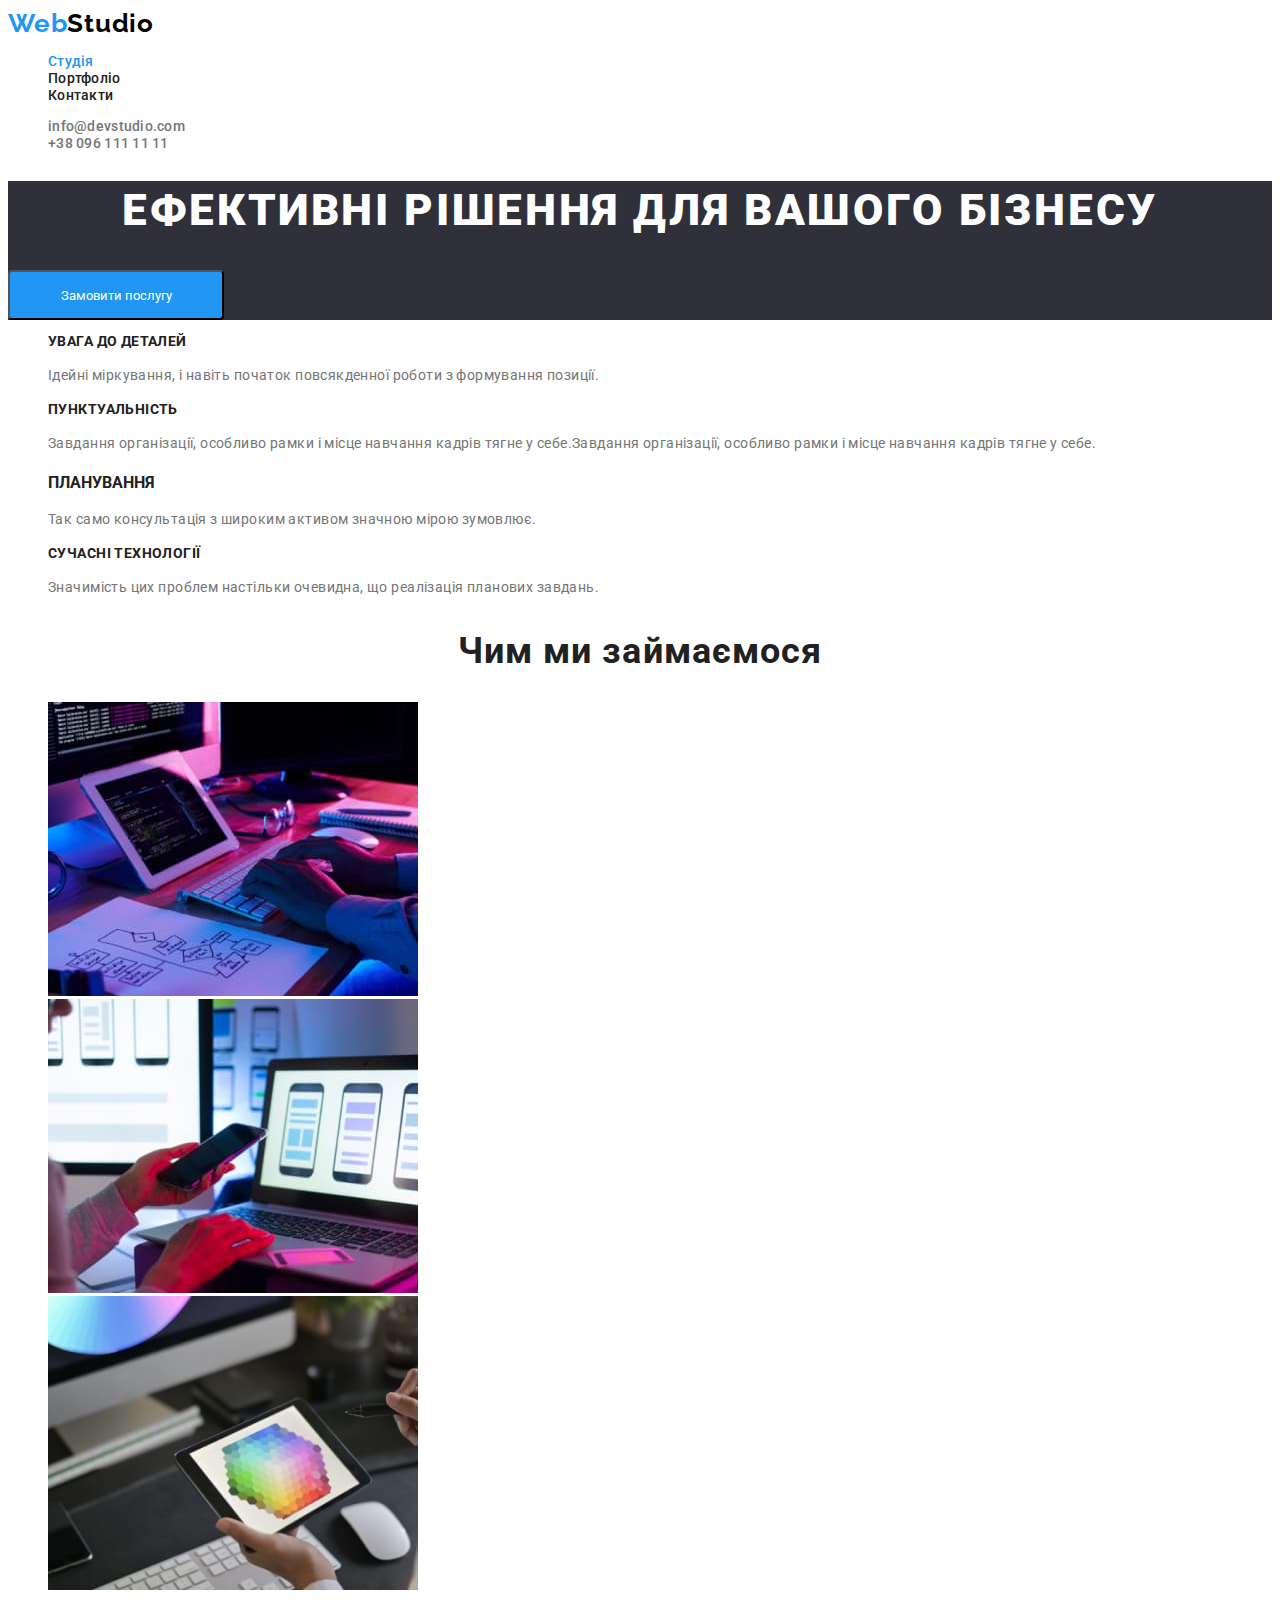
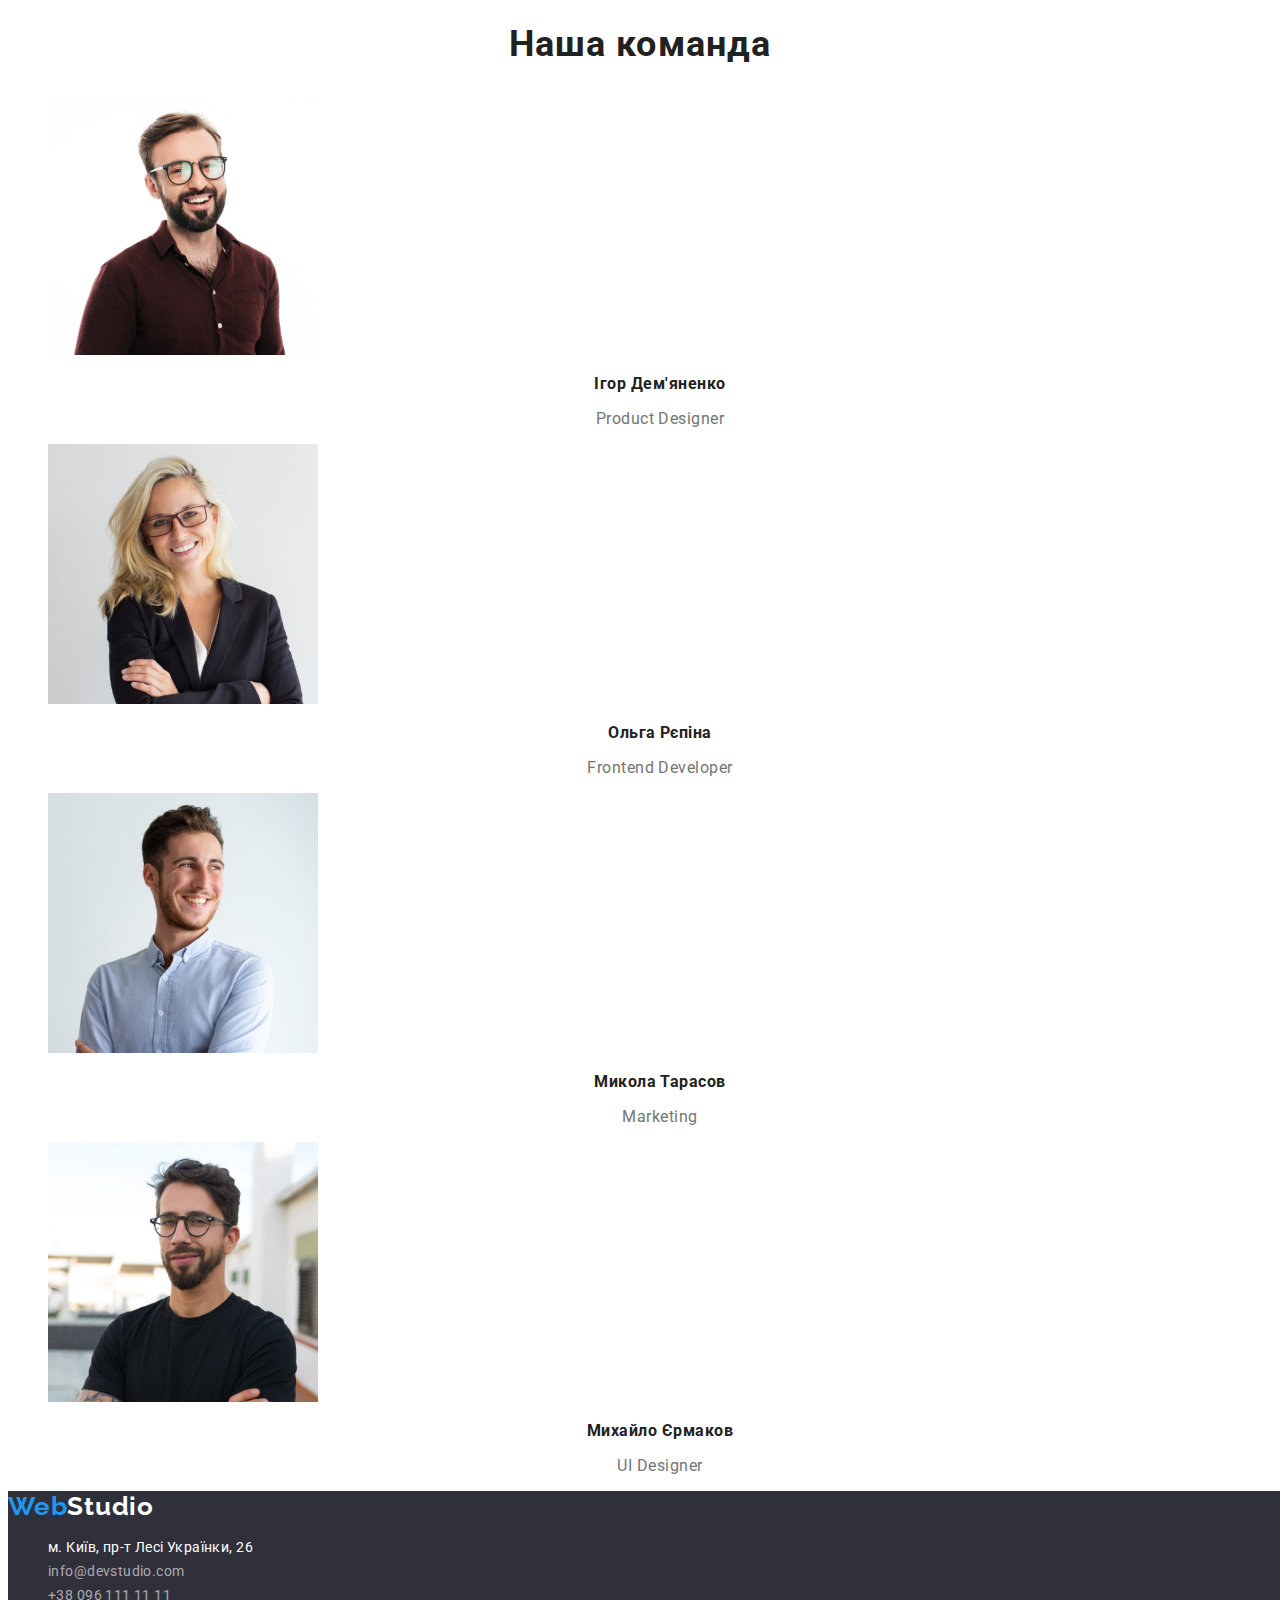
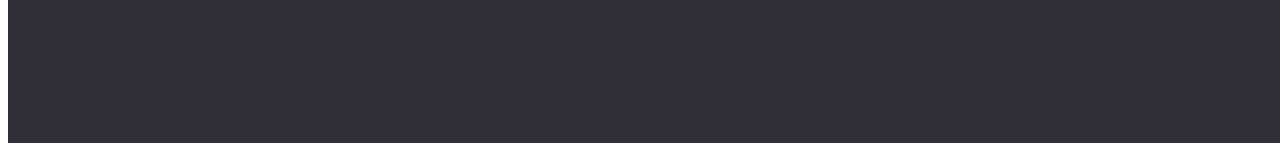
==== index.html @ 684e8a53 "Initial commit" ====
<!DOCTYPE html>
<html lang="uk">
  <head>
    <meta charset="UTF-8" />
    <meta http-equiv="X-UA-Compatible" content="IE=edge" />
    <meta name="viewport" content="width=device-width, initial-scale=1.0" />
    <link rel="preconnect" href="https://fonts.googleapis.com" />
    <link rel="preconnect" href="https://fonts.gstatic.com" crossorigin />
    <title>Студія</title>
    <link
      href="https://fonts.googleapis.com/css2?family=Raleway:wght@700&family=Roboto:wght@400;500;700;900&display=swap"
      rel="stylesheet"
    />
    <link rel="stylesheet" href="./css/styles.css" />
  </head>

  <body>
    <header>
      <nav>
        <!--логотип-->
        <a class="logo link" href="./index.html"
          >Web<span class="logo-header">Studio</span>
        </a>
        <ul class="nav-list list">
          <li>
            <a href="./index.html" class="nav-link link current"> Студія</a>
          </li>
          <li>
            <a href="./portfolio.html" class="nav-link link"> Портфоліо</a>
          </li>
          <li><a href="" class="nav-link link"> Контакти</a></li>
        </ul>
      </nav>
      <ul class="contact list">
        <li>
          <a href="mailto:info@devstudio.com" class="mail link"
            >info@devstudio.com</a
          >
        </li>
        <li>
          <a href="tel:+380961111111" class="mail link">+38 096 111 11 11</a>
        </li>
      </ul>
    </header>
    <main>
      <!-- hero ------------------------------->
      <section class="hero">
        <h1 class="hero-title">Ефективні рішення для вашого бізнесу</h1>
        <button class="button" type="button">Замовити послугу</button>
      </section>
      <!-- список особливостей about -->
      <section class="about">
        <h2 class="visually-hidden">особливості</h2>
        <ul class="list">
          <li>
            <h3 class="about-title">УВАГА ДО ДЕТАЛЕЙ</h3>
            <p class="about-title-description">
              Ідейні міркування, і навіть початок повсякденної роботи з
              формування позиції.
            </p>
          </li>
          <li>
            <h3 class="about-title">ПУНКТУАЛЬНІСТЬ</h3>
            <p class="about-title-description">
              Завдання організації, особливо рамки і місце навчання кадрів тягне
              у себе.Завдання організації, особливо рамки і місце навчання
              кадрів тягне у себе.
            </p>
          </li>
          <li>
            <h3 class="abou-title">ПЛАНУВАННЯ</h3>
            <p class="about-title-description">
              Так само консультація з широким активом значною мірою зумовлює.
            </p>
          </li>
          <li>
            <h3 class="about-title">СУЧАСНІ ТЕХНОЛОГІЇ</h3>
            <p class="about-title-description">
              Значимість цих проблем настільки очевидна, що реалізація планових
              завдань.
            </p>
          </li>
        </ul>
      </section>
      <!-- чим займаються -->
      <section class="section">
        <h2 class="section-title">Чим ми займаємося</h2>
        <ul class="list">
          <li>
            <img
              src="./images/img-1.jpg"
              alt="робота вебстудії"
              width="370"
              height="294"
            />
          </li>
          <li>
            <img
              src="./images/img-2.jpg"
              alt="робота вебстудії"
              width="370"
              height="294"
            />
          </li>
          <li>
            <img
              src="./images/img-3.jpg"
              alt="робота вебстудії"
              width="370"
              height="294"
            />
          </li>
        </ul>
      </section>
      <section class="team">
        <h2 class="section-title">Наша команда</h2>
        <ul class="list">
          <li>
            <img
              src="./images/workers-1.jpg"
              alt="наша команда"
              width="270"
              height="260"
            />
            <h3 class="team-name">Ігор Дем'яненко</h3>
            <p class="team-position" lang="en">Product Designer</p>
          </li>
          <li>
            <img
              src="./images/workers-2.jpg"
              alt="наша команда"
              width="270"
              height="260"
            />
            <h3 class="team-name">Ольга Рєпіна</h3>
            <p class="team-position" lang="en">Frontend Developer</p>
          </li>
          <li>
            <img
              src="./images/workers-3.jpg"
              alt="наша команда"
              width="270"
              height="260"
            />
            <h3 class="team-name">Микола Тарасов</h3>
            <p class="team-position" lang="en">Marketing</p>
          </li>
          <li>
            <img
              src="./images/workers-4.jpg"
              alt="наша команда"
              width="270"
              height="260"
            />
            <h3 class="team-name">Михайло Єрмаков</h3>
            <p class="team-position" lang="en">UI Designer</p>
          </li>
        </ul>
      </section>
    </main>
    <!--footer-------------------------------->
    <footer class="Footer">
      <!--логотип-->
      <a class="logo link" href="./index.html"
        >Web<span class="logo-footer">Studio</span></a
      >
      <address>
        <ul class="list">
          <li>
            <a
              class="footer-nav link"
              href="https://goo.gl/maps/vNX5dQd5ckoSvN4Q9"
              target="_blank"
              rel="noopener noreferrer nofollow"
              >м. Київ, пр-т Лесі Українки, 26</a
            >
          </li>
          <li>
            <a href="mailto:info@devstudio.com" class="footer-contact link"
              >info@devstudio.com</a
            >
          </li>
          <li>
            <a href="tel:+380961111111" class="footer-contact link"
              >+38 096 111 11 11</a
            >
          </li>
        </ul>
      </address>
    </footer>
  </body>
</html>
---- css/styles.css ----
:root{
    --primary-background-color: #ffffff;
    --secondary-background-color:#F5F4FA;
    --tertiary-background-color: #2F303A;
    --accent-color: #2196f3;
    --primary-color-text: #212121;
    --secondary-color-text: #757575;
    --tertiary-color-text: #ffffff;
    --font-size-normal: 14px;

}

body{
    background: var(--primary-background-color);
    color:var(--primary-color-text);
    font-size:var(--font-size-normal);
    font-family: 'Roboto', sans-serif;
    
}
/* прибирає  точки номерації */
.list{
    list-style: none;
}
/* прибирає підкреслення */
.link{
    text-decoration: none;
}
/* прибираю непотрібні заголовки */
.visually-hidden {
    position: absolute;
    white-space: nowrap;
    width: 1px;
    height: 1px;
    overflow: hidden;
    border: 0;
    padding: 0;
    clip: rect(0 0 0 0);
    clip-path: inset(50%);
    margin: -1px;
}


/* logo */

.logo{
        width: 145px;
        height: 31px;
        left: 215px;
        top: 24px;
    
        font-family: 'Raleway';
        font-style: normal;
        font-weight: 700;
        font-size: 26px;
        line-height: 1.19;
        letter-spacing: 0.03em;
        /* text-decoration: none; */
        letter-spacing: 0.03em;
        color:var(--accent-color);

        
}
.logo-header{
    color:#000000;
}


/* nav */



.nav-link{
        font-weight: 500;
        line-height: 1.14;
        letter-spacing: 0.02em;
        color: var(--primary-color-text);
    }
    .nav-link:hover,
    .nav-link:focus,
    .current{
    color: var(--accent-color);
}

/* contact */
.mail{
    
        font-weight: 500;
        line-height: 1.14;
        letter-spacing: 0.02em;
    
        color: var(--secondary-color-text) ;
}


.contact .mail:hover,
.contact .mail:focus {
    color: var(--accent-color);
}


/* HERO */
.hero{
        /* width: 1600px;  */
        /* height: 600px;  */
        left: 0px;
        top: 80px;
    
        background: var(--tertiary-background-color);
}
.hero-title{
        
        font-weight: 900;
        font-size: 44px;
        line-height: 1.36;
        
    
        text-align: center; 
        letter-spacing: 0.06em;
        text-transform: uppercase;
    
        color: var(--primary-background-color)
}

/* button here */
.button{
            font-family: inherit;
            width:216px; 
            height: 50px;
            left: 692px;
            top: 430px;
            cursor: pointer;
            background-color:var(--accent-color);
            border-radius: 4px;
            color:var(--primary-background-color);
}
.button:hover,
 .button:focus{ 
    background-color:#188CE8;
        
        
}
/* about*/
.about-title{
        font-size: 14px;
        line-height: 1.14;
        letter-spacing: 0.03em;
        text-transform: uppercase;
    
        
}
.about-title-description{
        line-height: 1.71;
        letter-spacing: 0.03em;
        color: var(--secondary-color-text);
        
}

/* чим займаються */
 .section-title{
        font-size: 36px;
        line-height: 1.17;
        text-align: center;
        letter-spacing: 0.03em;

 }
/* team */
.team-name{
        font-size: 16px;
        line-height: 1.19;
        text-align: center;
        letter-spacing: 0.03em;
    
        

}
.team-position{
        font-size: 16px;
        line-height: 1.19;
         text-align: center;
        letter-spacing: 0.03em;
    
        color: var(--secondary-color-text);

}
/* footer */
.Footer{
        
        width: 1600px;
        height: 252px;
        left: 0px;
        top: 2094px;
        text-decoration: none;
        background: var(--tertiary-background-color);
}

.logo-footer{
    color: var(--tertiary-color-text)
}

.footer-nav{
        font-style: normal;
        line-height: 1.71;
        letter-spacing: 0.03em;
    
        color:var(--primary-background-color);
}
.footer-contact {
    font-style: normal; 
    line-height: 1.71;
    letter-spacing: 0.03em;
    color: rgba(255, 255, 255, 0.6);
}
.footer-contact:hover,
.footer-contact:focus{
    color:var(--accent-color);
}
/*------------ портфоліо -----------------------------*/
.filter-btn{
        background: #F5F4FA; 
        font-family: 'Roboto',sans-serif;
        font-style: normal;
        font-weight: 500;
        font-size: 16px;
        line-height: 1.63;
        text-align: center;
        letter-spacing: 0.03em;
        border-radius: 4px;
        border-color: transparent;
        cursor: pointer;
    
        color: var(--primary-color-text);
    }

.filter-btn:hover,
.filter-btn:focus{
    background:var(--accent-color);
    color: var(--tertiary-color-text);
}
.filter-btn.activ{
    background:var(--accent-color);
    color:var(--primary-background-color)
}
/*картки */
.filter-title{
    font-size: 18px;
    line-height: 2.0;
    letter-spacing: 0.06em;


}
.filter-info{
    font-size: 16px;
    line-height: 1.88;
    letter-spacing: 0.03em;
    
     color:var(--secondary-color-text);

}
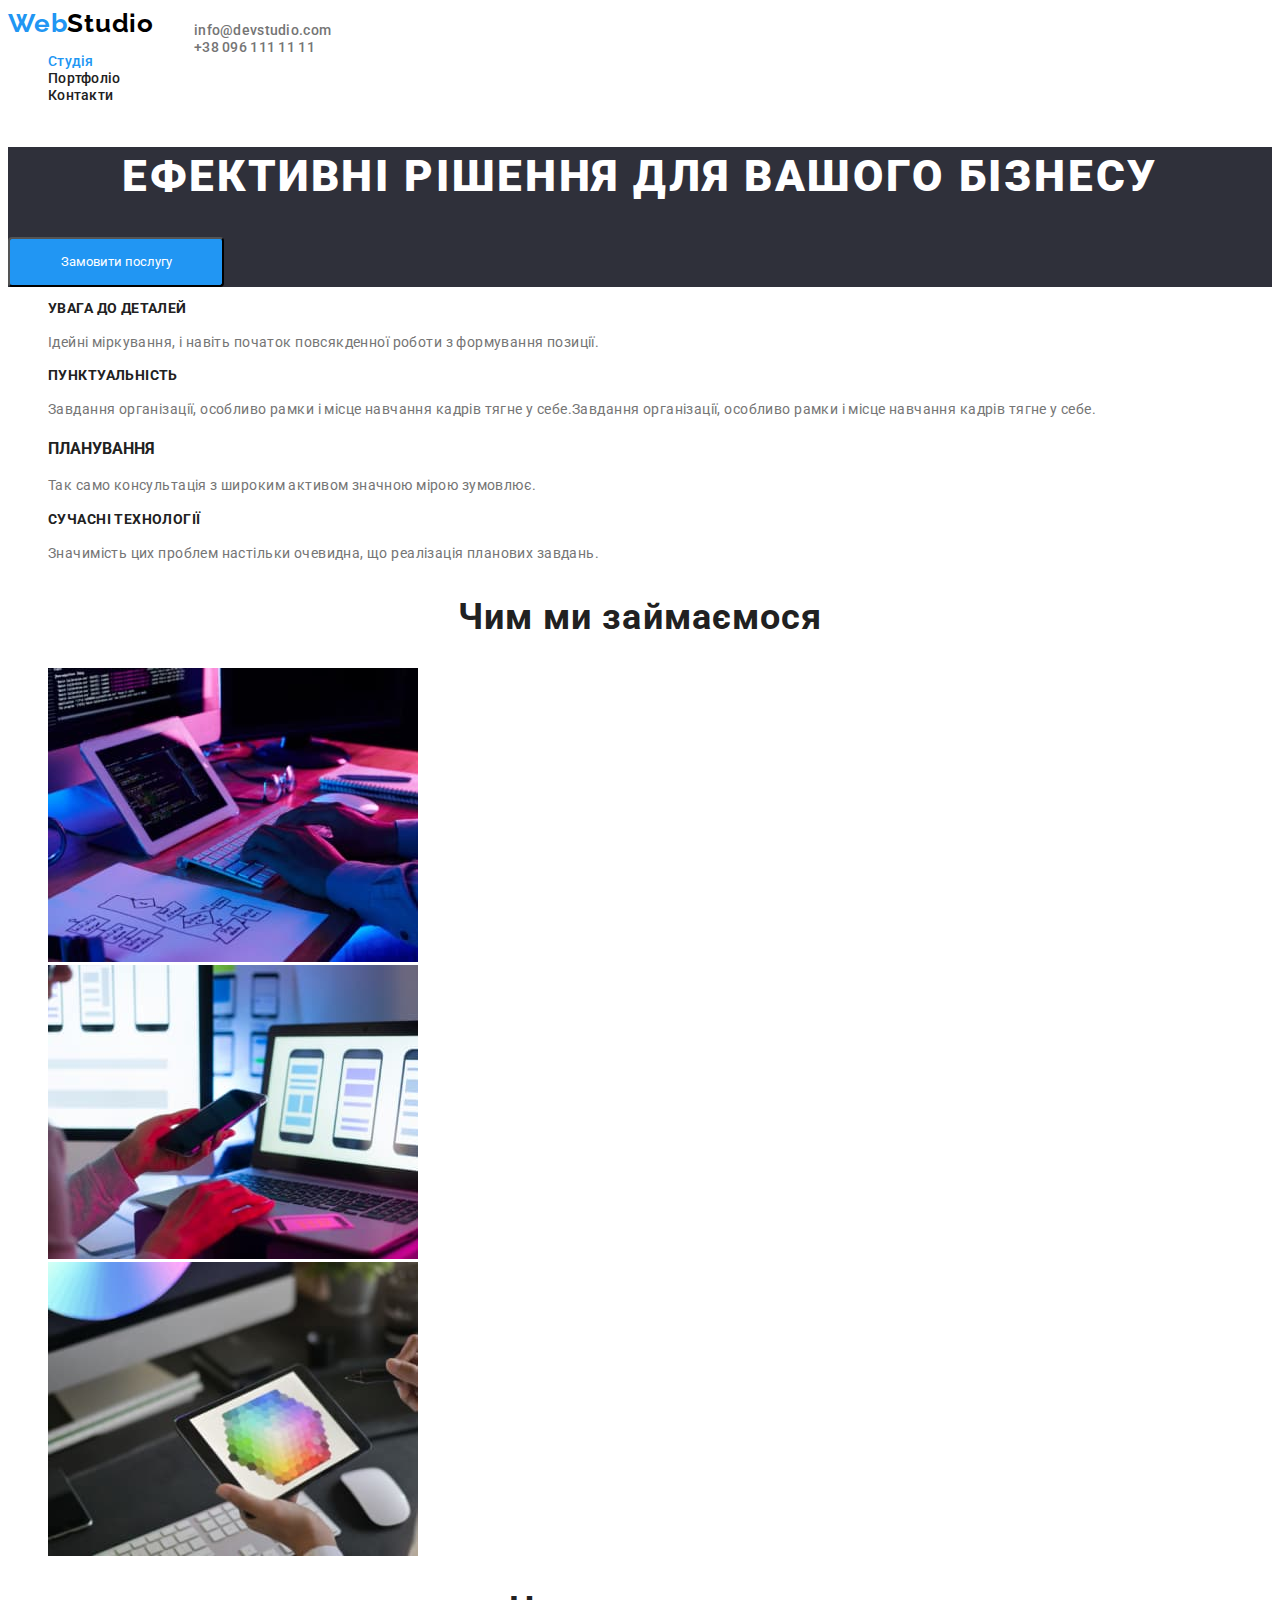
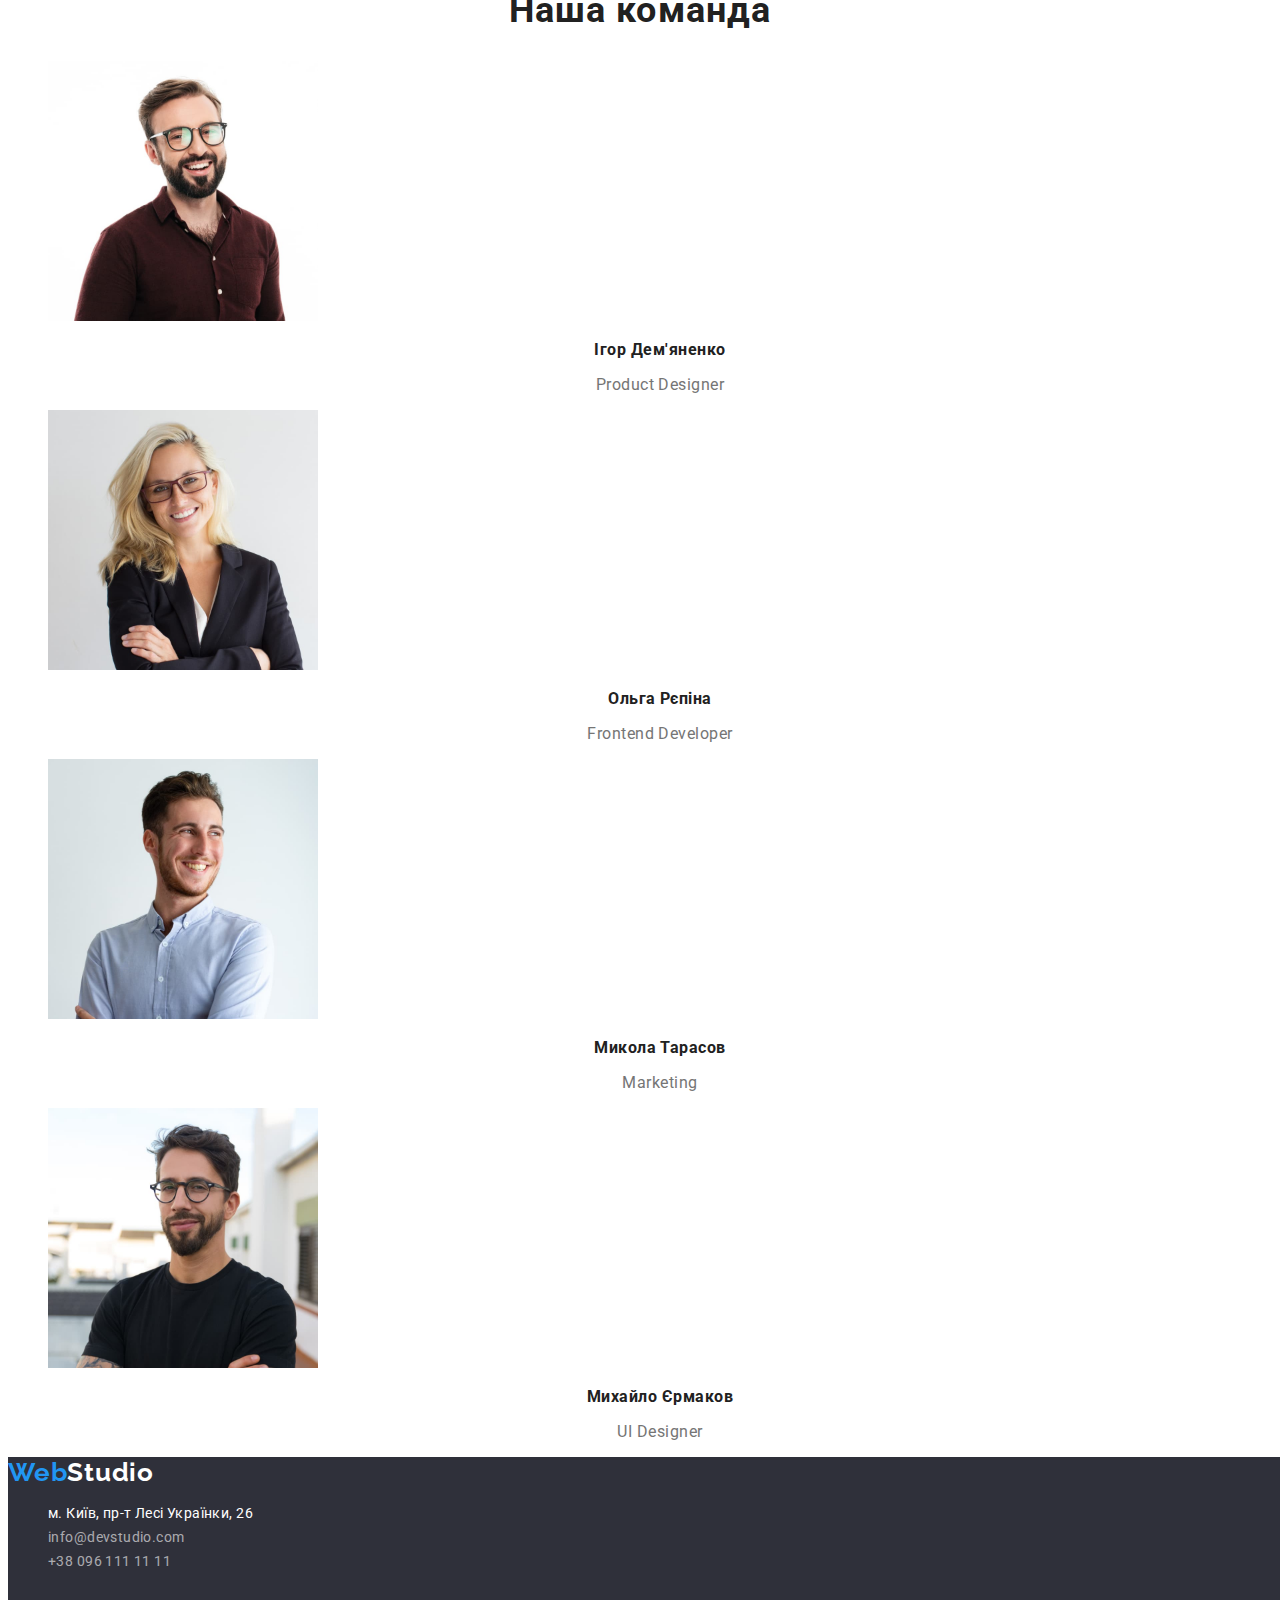
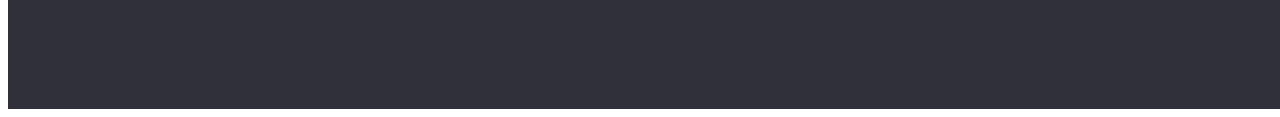
==== commit fed9a706: "пробне" ====
--- a/index.html
+++ b/index.html
@@ -1,26 +1,30 @@
 <!DOCTYPE html>
 <html lang="uk">
-  <head>
-    <meta charset="UTF-8" />
-    <meta http-equiv="X-UA-Compatible" content="IE=edge" />
-    <meta name="viewport" content="width=device-width, initial-scale=1.0" />
-    <link rel="preconnect" href="https://fonts.googleapis.com" />
-    <link rel="preconnect" href="https://fonts.gstatic.com" crossorigin />
-    <title>Студія</title>
-    <link
-      href="https://fonts.googleapis.com/css2?family=Raleway:wght@700&family=Roboto:wght@400;500;700;900&display=swap"
-      rel="stylesheet"
-    />
-    <link rel="stylesheet" href="./css/styles.css" />
-  </head>
 
-  <body>
-    <header>
-      <nav>
+<head>
+  <meta charset="UTF-8" />
+  <meta http-equiv="X-UA-Compatible" content="IE=edge" />
+  <meta name="viewport" content="width=device-width, initial-scale=1.0" />
+  <title>Студія</title>
+  <!-- Fonts -->
+  <link rel="preconnect" href="https://fonts.googleapis.com" />
+  <link rel="preconnect" href="https://fonts.gstatic.com" crossorigin />
+  <link href="https://fonts.googleapis.com/css2?family=Raleway:wght@700&family=Roboto:wght@400;500;700;900&display=swap"
+    rel="stylesheet" />
+  <!-- Modern Normalize -->
+  <link rel="stylesheet" href="https://cdnjs.cloudflare.com/ajax/libs/modern-normalize/1.1.0/modern-normalize.min.css"
+    integrity="sha512-wpPYUAdjBVSE4KJnH1VR1HeZfpl1ub8YT/NKx4PuQ5NmX2tKuGu6U/JRp5y+Y8XG2tV+wKQpNHVUX03MfMFn9Q=="
+    crossorigin="anonymous" referrerpolicy="no-referrer" />
+  <!-- Local Styles -->
+  <link rel="stylesheet" href="./css/styles.css" />
+</head>
+
+<body>
+  <header>
+    <div class="container-header">
+      <nav class="header-nav">
         <!--логотип-->
-        <a class="logo link" href="./index.html"
-          >Web<span class="logo-header">Studio</span>
-        </a>
+        <a class="logo link" href="./index.html">Web<span class="logo-header">Studio</span> </a>
         <ul class="nav-list list">
           <li>
             <a href="./index.html" class="nav-link link current"> Студія</a>
@@ -33,160 +37,111 @@
       </nav>
       <ul class="contact list">
         <li>
-          <a href="mailto:info@devstudio.com" class="mail link"
-            >info@devstudio.com</a
-          >
+          <a href="mailto:info@devstudio.com" class="mail link">info@devstudio.com</a>
         </li>
         <li>
           <a href="tel:+380961111111" class="mail link">+38 096 111 11 11</a>
         </li>
       </ul>
-    </header>
-    <main>
-      <!-- hero ------------------------------->
-      <section class="hero">
-        <h1 class="hero-title">Ефективні рішення для вашого бізнесу</h1>
-        <button class="button" type="button">Замовити послугу</button>
-      </section>
-      <!-- список особливостей about -->
-      <section class="about">
-        <h2 class="visually-hidden">особливості</h2>
-        <ul class="list">
-          <li>
-            <h3 class="about-title">УВАГА ДО ДЕТАЛЕЙ</h3>
-            <p class="about-title-description">
-              Ідейні міркування, і навіть початок повсякденної роботи з
-              формування позиції.
-            </p>
-          </li>
-          <li>
-            <h3 class="about-title">ПУНКТУАЛЬНІСТЬ</h3>
-            <p class="about-title-description">
-              Завдання організації, особливо рамки і місце навчання кадрів тягне
-              у себе.Завдання організації, особливо рамки і місце навчання
-              кадрів тягне у себе.
-            </p>
-          </li>
-          <li>
-            <h3 class="abou-title">ПЛАНУВАННЯ</h3>
-            <p class="about-title-description">
-              Так само консультація з широким активом значною мірою зумовлює.
-            </p>
-          </li>
-          <li>
-            <h3 class="about-title">СУЧАСНІ ТЕХНОЛОГІЇ</h3>
-            <p class="about-title-description">
-              Значимість цих проблем настільки очевидна, що реалізація планових
-              завдань.
-            </p>
-          </li>
-        </ul>
-      </section>
-      <!-- чим займаються -->
-      <section class="section">
-        <h2 class="section-title">Чим ми займаємося</h2>
-        <ul class="list">
-          <li>
-            <img
-              src="./images/img-1.jpg"
-              alt="робота вебстудії"
-              width="370"
-              height="294"
-            />
-          </li>
-          <li>
-            <img
-              src="./images/img-2.jpg"
-              alt="робота вебстудії"
-              width="370"
-              height="294"
-            />
-          </li>
-          <li>
-            <img
-              src="./images/img-3.jpg"
-              alt="робота вебстудії"
-              width="370"
-              height="294"
-            />
-          </li>
-        </ul>
-      </section>
-      <section class="team">
-        <h2 class="section-title">Наша команда</h2>
-        <ul class="list">
-          <li>
-            <img
-              src="./images/workers-1.jpg"
-              alt="наша команда"
-              width="270"
-              height="260"
-            />
-            <h3 class="team-name">Ігор Дем'яненко</h3>
-            <p class="team-position" lang="en">Product Designer</p>
-          </li>
-          <li>
-            <img
-              src="./images/workers-2.jpg"
-              alt="наша команда"
-              width="270"
-              height="260"
-            />
-            <h3 class="team-name">Ольга Рєпіна</h3>
-            <p class="team-position" lang="en">Frontend Developer</p>
-          </li>
-          <li>
-            <img
-              src="./images/workers-3.jpg"
-              alt="наша команда"
-              width="270"
-              height="260"
-            />
-            <h3 class="team-name">Микола Тарасов</h3>
-            <p class="team-position" lang="en">Marketing</p>
-          </li>
-          <li>
-            <img
-              src="./images/workers-4.jpg"
-              alt="наша команда"
-              width="270"
-              height="260"
-            />
-            <h3 class="team-name">Михайло Єрмаков</h3>
-            <p class="team-position" lang="en">UI Designer</p>
-          </li>
-        </ul>
-      </section>
-    </main>
-    <!--footer-------------------------------->
-    <footer class="Footer">
-      <!--логотип-->
-      <a class="logo link" href="./index.html"
-        >Web<span class="logo-footer">Studio</span></a
-      >
-      <address>
-        <ul class="list">
-          <li>
-            <a
-              class="footer-nav link"
-              href="https://goo.gl/maps/vNX5dQd5ckoSvN4Q9"
-              target="_blank"
-              rel="noopener noreferrer nofollow"
-              >м. Київ, пр-т Лесі Українки, 26</a
-            >
-          </li>
-          <li>
-            <a href="mailto:info@devstudio.com" class="footer-contact link"
-              >info@devstudio.com</a
-            >
-          </li>
-          <li>
-            <a href="tel:+380961111111" class="footer-contact link"
-              >+38 096 111 11 11</a
-            >
-          </li>
-        </ul>
-      </address>
-    </footer>
-  </body>
-</html>
+    </div>
+  </header>
+  <main>
+    <!-- hero ------------------------------->
+    <section class="hero">
+      <h1 class="hero-title">Ефективні рішення для вашого бізнесу</h1>
+      <button class="button" type="button">Замовити послугу</button>
+    </section>
+    <!-- список особливостей about -->
+    <section class="about">
+      <h2 class="visually-hidden">особливості</h2>
+      <ul class="list">
+        <li>
+          <h3 class="about-title">УВАГА ДО ДЕТАЛЕЙ</h3>
+          <p class="about-title-description">
+            Ідейні міркування, і навіть початок повсякденної роботи з формування позиції.
+          </p>
+        </li>
+        <li>
+          <h3 class="about-title">ПУНКТУАЛЬНІСТЬ</h3>
+          <p class="about-title-description">
+            Завдання організації, особливо рамки і місце навчання кадрів тягне у себе.Завдання
+            організації, особливо рамки і місце навчання кадрів тягне у себе.
+          </p>
+        </li>
+        <li>
+          <h3 class="abou-title">ПЛАНУВАННЯ</h3>
+          <p class="about-title-description">
+            Так само консультація з широким активом значною мірою зумовлює.
+          </p>
+        </li>
+        <li>
+          <h3 class="about-title">СУЧАСНІ ТЕХНОЛОГІЇ</h3>
+          <p class="about-title-description">
+            Значимість цих проблем настільки очевидна, що реалізація планових завдань.
+          </p>
+        </li>
+      </ul>
+    </section>
+    <!-- чим займаються -->
+    <section class="section">
+      <h2 class="section-title">Чим ми займаємося</h2>
+      <ul class="list">
+        <li>
+          <img src="./images/img-1.jpg" alt="робота вебстудії" width="370" height="294" />
+        </li>
+        <li>
+          <img src="./images/img-2.jpg" alt="робота вебстудії" width="370" height="294" />
+        </li>
+        <li>
+          <img src="./images/img-3.jpg" alt="робота вебстудії" width="370" height="294" />
+        </li>
+      </ul>
+    </section>
+    <section class="team">
+      <h2 class="section-title">Наша команда</h2>
+      <ul class="list">
+        <li>
+          <img src="./images/workers-1.jpg" alt="наша команда" width="270" height="260" />
+          <h3 class="team-name">Ігор Дем'яненко</h3>
+          <p class="team-position" lang="en">Product Designer</p>
+        </li>
+        <li>
+          <img src="./images/workers-2.jpg" alt="наша команда" width="270" height="260" />
+          <h3 class="team-name">Ольга Рєпіна</h3>
+          <p class="team-position" lang="en">Frontend Developer</p>
+        </li>
+        <li>
+          <img src="./images/workers-3.jpg" alt="наша команда" width="270" height="260" />
+          <h3 class="team-name">Микола Тарасов</h3>
+          <p class="team-position" lang="en">Marketing</p>
+        </li>
+        <li>
+          <img src="./images/workers-4.jpg" alt="наша команда" width="270" height="260" />
+          <h3 class="team-name">Михайло Єрмаков</h3>
+          <p class="team-position" lang="en">UI Designer</p>
+        </li>
+      </ul>
+    </section>
+  </main>
+  <!--footer-------------------------------->
+  <footer class="Footer">
+    <!--логотип-->
+    <a class="logo link" href="./index.html">Web<span class="logo-footer">Studio</span></a>
+    <address>
+      <ul class="list">
+        <li>
+          <a class="footer-nav link" href="https://goo.gl/maps/vNX5dQd5ckoSvN4Q9" target="_blank"
+            rel="noopener noreferrer nofollow">м. Київ, пр-т Лесі Українки, 26</a>
+        </li>
+        <li>
+          <a href="mailto:info@devstudio.com" class="footer-contact link">info@devstudio.com</a>
+        </li>
+        <li>
+          <a href="tel:+380961111111" class="footer-contact link">+38 096 111 11 11</a>
+        </li>
+      </ul>
+    </address>
+  </footer>
+</body>
+
+</html>--- a/css/styles.css
+++ b/css/styles.css
@@ -39,10 +39,15 @@
     margin: -1px;
 }
 
+.container-header{
+    display: flex; 
+}
+
 
 /* logo */
 
 .logo{
+    
         width: 145px;
         height: 31px;
         left: 215px;
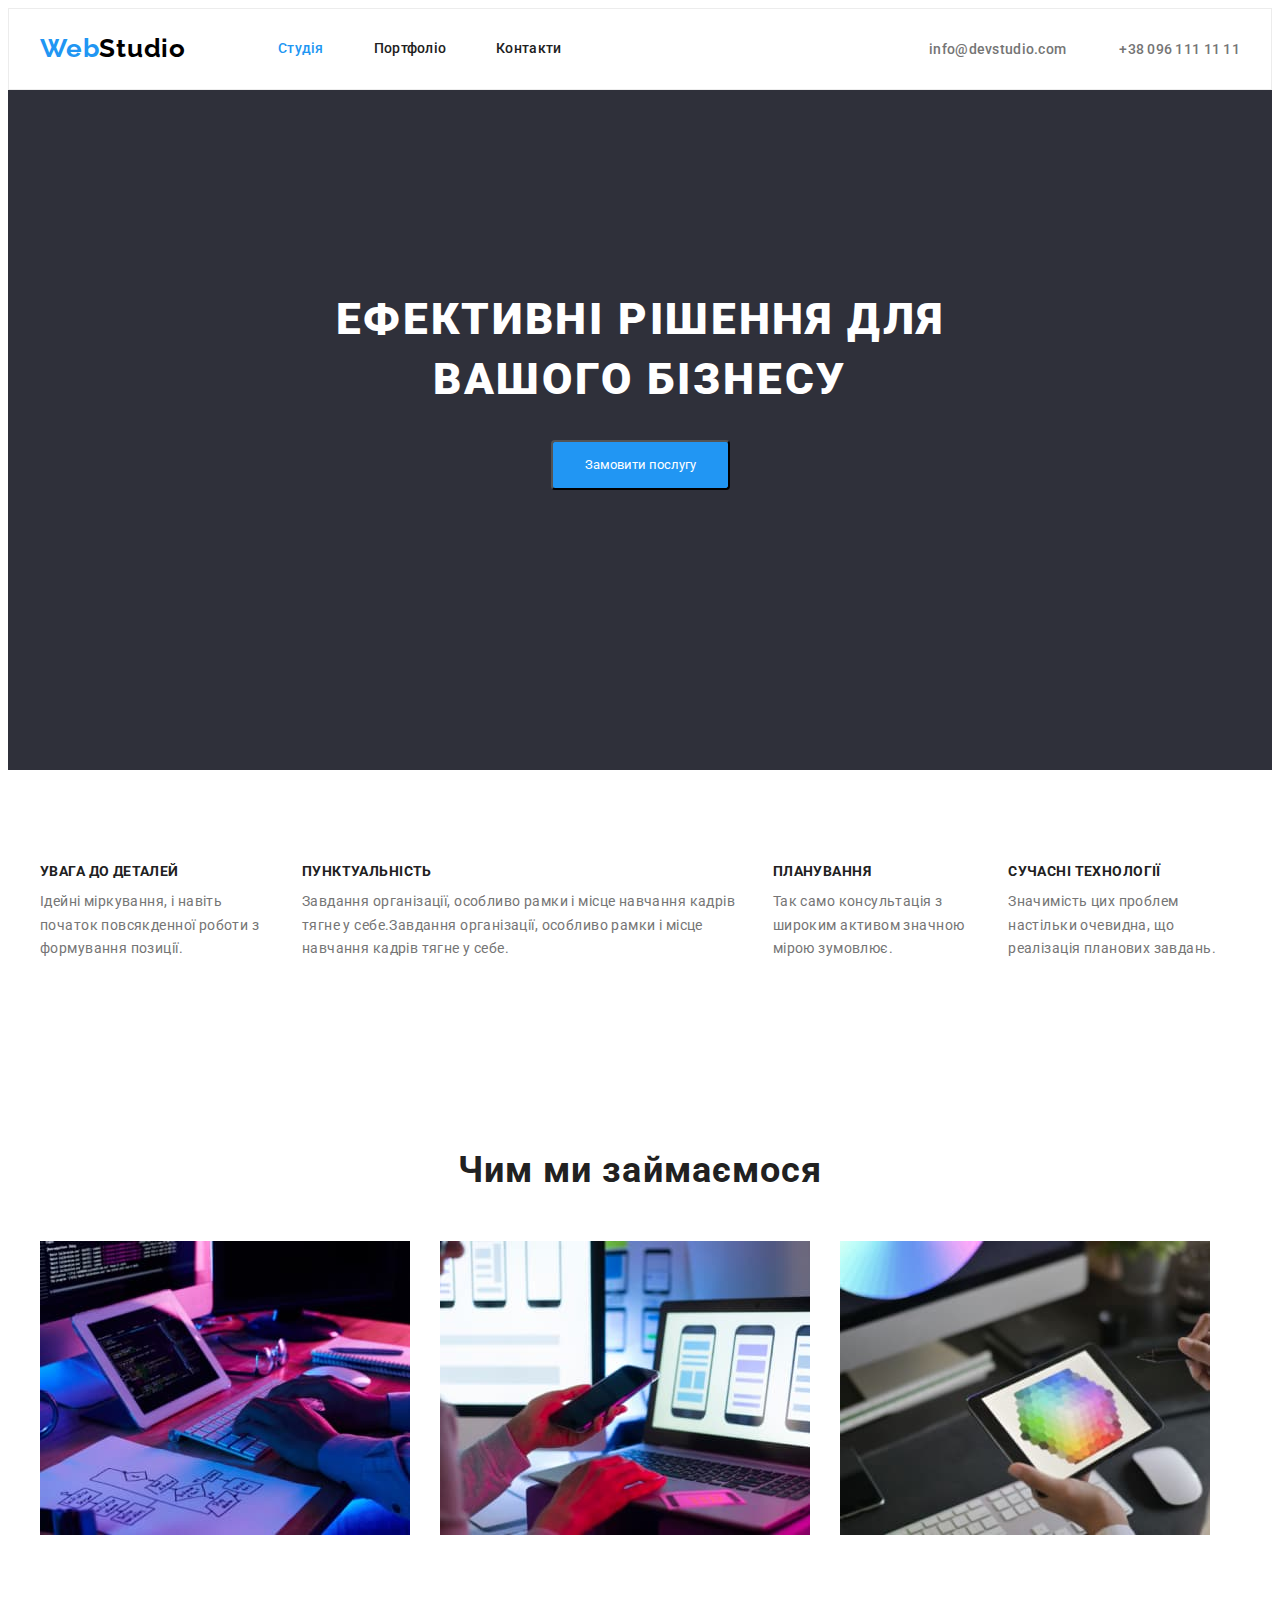
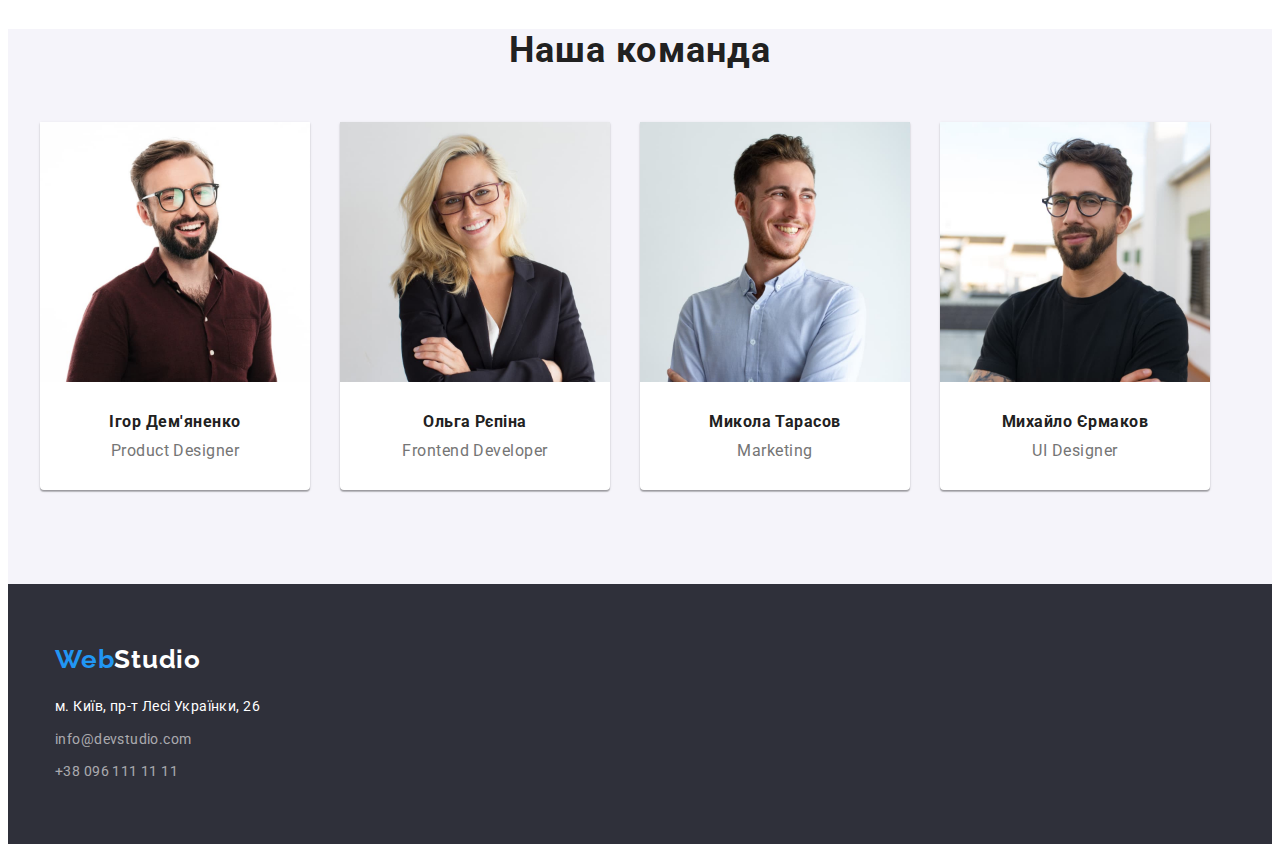
==== commit 2078f962: "дз3" ====
--- a/index.html
+++ b/index.html
@@ -20,26 +20,25 @@
 </head>
 
 <body>
-  <header>
-    <div class="container-header">
+  <header class="header">
+    <div class="container-nav">
       <nav class="header-nav">
         <!--логотип-->
         <a class="logo link" href="./index.html">Web<span class="logo-header">Studio</span> </a>
         <ul class="nav-list list">
-          <li>
-            <a href="./index.html" class="nav-link link current"> Студія</a>
-          </li>
-          <li>
-            <a href="./portfolio.html" class="nav-link link"> Портфоліо</a>
-          </li>
-          <li><a href="" class="nav-link link"> Контакти</a></li>
+          <li class="header-nav-item"><a class="nav-link link current" href="./index.html">
+              Студія</a></li>
+          <li class="header-nav-item"><a class="nav-link link" href="./portfolio.html">
+              Портфоліо</a></li>
+          <li class="header-nav-item"><a class="nav-link link" href=""> Контакти</a></li>
         </ul>
       </nav>
-      <ul class="contact list">
-        <li>
+      <!-- contacts header -->
+      <ul class="contacts list">
+        <li class="contacts-item">
           <a href="mailto:info@devstudio.com" class="mail link">info@devstudio.com</a>
         </li>
-        <li>
+        <li class="contacts-item">
           <a href="tel:+380961111111" class="mail link">+38 096 111 11 11</a>
         </li>
       </ul>
@@ -48,99 +47,111 @@
   <main>
     <!-- hero ------------------------------->
     <section class="hero">
-      <h1 class="hero-title">Ефективні рішення для вашого бізнесу</h1>
-      <button class="button" type="button">Замовити послугу</button>
+      <div class="container">
+        <h1 class="hero-title">Ефективні рішення для<br> вашого бізнесу</h1>
+        <button class="button" type="button">Замовити послугу</button>
+      </div>
     </section>
     <!-- список особливостей about -->
     <section class="about">
-      <h2 class="visually-hidden">особливості</h2>
-      <ul class="list">
-        <li>
-          <h3 class="about-title">УВАГА ДО ДЕТАЛЕЙ</h3>
-          <p class="about-title-description">
-            Ідейні міркування, і навіть початок повсякденної роботи з формування позиції.
-          </p>
-        </li>
-        <li>
-          <h3 class="about-title">ПУНКТУАЛЬНІСТЬ</h3>
-          <p class="about-title-description">
-            Завдання організації, особливо рамки і місце навчання кадрів тягне у себе.Завдання
-            організації, особливо рамки і місце навчання кадрів тягне у себе.
-          </p>
-        </li>
-        <li>
-          <h3 class="abou-title">ПЛАНУВАННЯ</h3>
-          <p class="about-title-description">
-            Так само консультація з широким активом значною мірою зумовлює.
-          </p>
-        </li>
-        <li>
-          <h3 class="about-title">СУЧАСНІ ТЕХНОЛОГІЇ</h3>
-          <p class="about-title-description">
-            Значимість цих проблем настільки очевидна, що реалізація планових завдань.
-          </p>
-        </li>
-      </ul>
+      <div class="container">
+        <h2 class="visually-hidden">особливості</h2>
+        <ul class="about-list list">
+          <li>
+            <h3 class="about-title">УВАГА ДО ДЕТАЛЕЙ</h3>
+            <p class="about-title-description">
+              Ідейні міркування, і навіть початок повсякденної роботи з формування позиції.
+            </p>
+          </li>
+          <li>
+            <h3 class="about-title">ПУНКТУАЛЬНІСТЬ</h3>
+            <p class="about-title-description">
+              Завдання організації, особливо рамки і місце навчання кадрів тягне у себе.Завдання
+              організації, особливо рамки і місце навчання кадрів тягне у себе.
+            </p>
+          </li>
+          <li>
+            <h3 class="about-title">ПЛАНУВАННЯ</h3>
+            <p class="about-title-description">
+              Так само консультація з широким активом значною мірою зумовлює.
+            </p>
+          </li>
+          <li>
+            <h3 class="about-title">СУЧАСНІ ТЕХНОЛОГІЇ</h3>
+            <p class="about-title-description">
+              Значимість цих проблем настільки очевидна, що реалізація планових завдань.
+            </p>
+          </li>
+        </ul>
+      </div>
     </section>
     <!-- чим займаються -->
     <section class="section">
-      <h2 class="section-title">Чим ми займаємося</h2>
-      <ul class="list">
-        <li>
-          <img src="./images/img-1.jpg" alt="робота вебстудії" width="370" height="294" />
-        </li>
-        <li>
-          <img src="./images/img-2.jpg" alt="робота вебстудії" width="370" height="294" />
-        </li>
-        <li>
-          <img src="./images/img-3.jpg" alt="робота вебстудії" width="370" height="294" />
-        </li>
-      </ul>
+      <div class="container">
+        <h2 class="section-title">Чим ми займаємося</h2>
+        <ul class="section-list list">
+          <li>
+            <img src="./images/img-1.jpg" alt="робота вебстудії" width="370" height="294" />
+          </li>
+          <li>
+            <img src="./images/img-2.jpg" alt="робота вебстудії" width="370" height="294" />
+          </li>
+          <li>
+            <img src="./images/img-3.jpg" alt="робота вебстудії" width="370" height="294" />
+          </li>
+        </ul>
+      </div>
     </section>
     <section class="team">
-      <h2 class="section-title">Наша команда</h2>
-      <ul class="list">
-        <li>
-          <img src="./images/workers-1.jpg" alt="наша команда" width="270" height="260" />
-          <h3 class="team-name">Ігор Дем'яненко</h3>
-          <p class="team-position" lang="en">Product Designer</p>
-        </li>
-        <li>
-          <img src="./images/workers-2.jpg" alt="наша команда" width="270" height="260" />
-          <h3 class="team-name">Ольга Рєпіна</h3>
-          <p class="team-position" lang="en">Frontend Developer</p>
-        </li>
-        <li>
-          <img src="./images/workers-3.jpg" alt="наша команда" width="270" height="260" />
-          <h3 class="team-name">Микола Тарасов</h3>
-          <p class="team-position" lang="en">Marketing</p>
-        </li>
-        <li>
-          <img src="./images/workers-4.jpg" alt="наша команда" width="270" height="260" />
-          <h3 class="team-name">Михайло Єрмаков</h3>
-          <p class="team-position" lang="en">UI Designer</p>
-        </li>
-      </ul>
+      <div class="container">
+        <h2 class="section-title">Наша команда</h2>
+        <ul class="team-list list">
+          <li class="section-team-list">
+            <img class="team-img" src="./images/workers-1.jpg" alt="наша команда" width="270" height="260" />
+            <h3 class="team-name">Ігор Дем'яненко</h3>
+            <p class="team-position" lang="en">Product Designer</p>
+          </li>
+          <li class="section-team-list">
+            <img class="team-img" src="./images/workers-2.jpg" alt="наша команда" width="270" height="260" />
+            <h3 class="team-name">Ольга Рєпіна</h3>
+            <p class="team-position" lang="en">Frontend Developer</p>
+          </li>
+          <li class="section-team-list">
+            <img class="team-img" src="./images/workers-3.jpg" alt="наша команда" width="270" height="260" />
+            <h3 class="team-name">Микола Тарасов</h3>
+            <p class="team-position" lang="en">Marketing</p>
+          </li>
+          <li class="section-team-list">
+            <img class="team-img" src="./images/workers-4.jpg" alt="наша команда" width="270" height="260" />
+            <h3 class="team-name">Михайло Єрмаков</h3>
+            <p class="team-position" lang="en">UI Designer</p>
+          </li>
+        </ul>
+      </div>
     </section>
   </main>
   <!--footer-------------------------------->
-  <footer class="Footer">
+  <footer class="footer">
     <!--логотип-->
-    <a class="logo link" href="./index.html">Web<span class="logo-footer">Studio</span></a>
-    <address>
-      <ul class="list">
-        <li>
-          <a class="footer-nav link" href="https://goo.gl/maps/vNX5dQd5ckoSvN4Q9" target="_blank"
-            rel="noopener noreferrer nofollow">м. Київ, пр-т Лесі Українки, 26</a>
-        </li>
-        <li>
-          <a href="mailto:info@devstudio.com" class="footer-contact link">info@devstudio.com</a>
-        </li>
-        <li>
-          <a href="tel:+380961111111" class="footer-contact link">+38 096 111 11 11</a>
-        </li>
-      </ul>
-    </address>
+    <div class="container">
+      <div class="logo-footer">
+        <a class="logo link" href="./index.html">Web<span class="studio-footer">Studio</span></a>
+      </div>
+      <address>
+        <ul class="list">
+          <li class="style-link">
+            <a class="footer-nav link" href="https://goo.gl/maps/vNX5dQd5ckoSvN4Q9" target="_blank"
+              rel="noopener noreferrer nofollow">м. Київ, пр-т Лесі Українки, 26</a>
+          </li>
+          <li class="style-link">
+            <a href="mailto:info@devstudio.com" class="footer-contact link">info@devstudio.com</a>
+          </li>
+          <li class="style-link">
+            <a href="tel:+380961111111" class="footer-contact link">+38 096 111 11 11</a>
+          </li>
+        </ul>
+      </address>
+    </div>
   </footer>
 </body>
 
--- a/css/styles.css
+++ b/css/styles.css
@@ -1,263 +1,437 @@
-:root{
-    --primary-background-color: #ffffff;
-    --secondary-background-color:#F5F4FA;
-    --tertiary-background-color: #2F303A;
-    --accent-color: #2196f3;
-    --primary-color-text: #212121;
-    --secondary-color-text: #757575;
-    --tertiary-color-text: #ffffff;
-    --font-size-normal: 14px;
-
-}
-
-body{
-    background: var(--primary-background-color);
-    color:var(--primary-color-text);
-    font-size:var(--font-size-normal);
-    font-family: 'Roboto', sans-serif;
-    
+:root {
+  --primary-background-color: #ffffff;
+  --secondary-background-color: #f5f4fa;
+  --tertiary-background-color: #2f303a;
+  --accent-color: #2196f3;
+  --primary-color-text: #212121;
+  --secondary-color-text: #757575;
+  --tertiary-color-text: #ffffff;
+  --btn-color-filter-activ: 0px 3px 1px rgba(0, 0, 0, 0.1), 0px 1px 2px rgba(0, 0, 0, 0.08),
+    0px 2px 2px rgba(0, 0, 0, 0.12);
+  --font-size-normal: 14px;
+}
+
+body {
+  background: var(--primary-background-color);
+  color: var(--primary-color-text);
+  font-size: var(--font-size-normal);
+  font-family: "Roboto", sans-serif;
 }
 /* прибирає  точки номерації */
-.list{
-    list-style: none;
+.list {
+  list-style: none;
 }
 /* прибирає підкреслення */
-.link{
-    text-decoration: none;
+.link {
+  text-decoration: none;
 }
 /* прибираю непотрібні заголовки */
 .visually-hidden {
-    position: absolute;
-    white-space: nowrap;
-    width: 1px;
-    height: 1px;
-    overflow: hidden;
-    border: 0;
-    padding: 0;
-    clip: rect(0 0 0 0);
-    clip-path: inset(50%);
-    margin: -1px;
-}
-
-.container-header{
-    display: flex; 
-}
-
+  position: absolute;
+  white-space: nowrap;
+  width: 1px;
+  height: 1px;
+  overflow: hidden;
+  border: 0;
+  padding: 0;
+  clip: rect(0 0 0 0);
+  clip-path: inset(50%);
+  margin: -1px;
+}
+
+/* reset */
+
+/* Стили для обнуления верхних отступов у элементов  */
+h1,
+h2,
+h3,
+h4,
+h5,
+h6,
+p {
+  margin: 0;
+}
+
+/* Класс для обнуления базовых свойств у списков (ul)  */
+.list {
+  list-style: none;
+  padding-left: 0;
+  margin: 0;
+}
+
+/* Класс для обнуления базовых свойств у ссылок  */
+.link {
+  text-decoration: none;
+  color: inherit;
+}
+
+/* Свойства для корректного отображения картинок  */
+img {
+  display: block;
+  max-width: 100%;
+  height: auto;
+}
+
+/* Свойства для обнуления курсива у address  */
+
+address {
+  font-style: normal;
+}
+
+/* reset end */
+
+/* components */
+
+/* header */
+
+.container {
+  align-items: center;
+  width: 1200px;
+  padding: 0 15px;
+  margin: 0 auto;
+}
+
+.container-nav {
+  display: flex;
+  align-items: center;
+  width: 1200px;
+  padding: 0 15px;
+  margin: 0 auto;
+}
+
+.header {
+  border: 1px solid #ececec;
+}
 
 /* logo */
 
-.logo{
-    
-        width: 145px;
-        height: 31px;
-        left: 215px;
-        top: 24px;
-    
-        font-family: 'Raleway';
-        font-style: normal;
-        font-weight: 700;
-        font-size: 26px;
-        line-height: 1.19;
-        letter-spacing: 0.03em;
-        /* text-decoration: none; */
-        letter-spacing: 0.03em;
-        color:var(--accent-color);
-
-        
-}
-.logo-header{
-    color:#000000;
-}
-
+.logo {
+  margin-right: 93px;
+  width: 145px;
+  height: 31px;
+  left: 215px;
+  top: 24px;
+
+  font-family: "Raleway";
+  font-style: normal;
+  font-weight: 700;
+  align-items: center;
+  font-size: 26px;
+  line-height: 1.19;
+  letter-spacing: 0.03em;
+  /* text-decoration: none; */
+  letter-spacing: 0.03em;
+  color: var(--accent-color);
+}
+
+.logo-header {
+  color: #000000;
+}
+
+.header-nav {
+  display: flex;
+  align-items: center;
+}
 
 /* nav */
 
-
-
-.nav-link{
-        font-weight: 500;
-        line-height: 1.14;
-        letter-spacing: 0.02em;
-        color: var(--primary-color-text);
-    }
-    .nav-link:hover,
-    .nav-link:focus,
-    .current{
-    color: var(--accent-color);
+.nav-list {
+  display: flex;
+  align-items: center;
+  gap: 50px;
+}
+
+/*.nav-link .item{ */
+/* display: block;  */
+/*     
+} */
+/* .nav-list .item + .item{ */
+/* margin-left: 50px; */
+/* } */
+
+.nav-link {
+  display: inline-block;
+  padding-top: 32px;
+  padding-bottom: 32px;
+  font-weight: 500;
+  line-height: 1.14;
+  letter-spacing: 0.02em;
+  color: var(--primary-color-text);
+}
+.nav-link:hover,
+.nav-link:focus,
+.current {
+  color: var(--accent-color);
+}
+
+.contacts {
+  margin-left: auto;
+}
+
+.contacts-list {
+  display: flex;
+}
+
+.contacts-item {
+  display: inline-block;
+}
+.contacts .contacts-item + .contacts-item {
+  margin-left: 50px;
 }
 
 /* contact */
-.mail{
-    
-        font-weight: 500;
-        line-height: 1.14;
-        letter-spacing: 0.02em;
-    
-        color: var(--secondary-color-text) ;
-}
-
-
-.contact .mail:hover,
-.contact .mail:focus {
-    color: var(--accent-color);
-}
-
+.mail {
+  padding-top: 32px;
+  padding-bottom: 32px;
+  font-weight: 500;
+  line-height: 1.14;
+  letter-spacing: 0.02em;
+
+  color: var(--secondary-color-text);
+}
+
+.contacts .mail:hover,
+.contacts .mail:focus {
+  color: var(--accent-color);
+}
 
 /* HERO */
-.hero{
-        /* width: 1600px;  */
-        /* height: 600px;  */
-        left: 0px;
-        top: 80px;
-    
-        background: var(--tertiary-background-color);
-}
-.hero-title{
-        
-        font-weight: 900;
-        font-size: 44px;
-        line-height: 1.36;
-        
-    
-        text-align: center; 
-        letter-spacing: 0.06em;
-        text-transform: uppercase;
-    
-        color: var(--primary-background-color)
+.hero {
+  padding-top: 200px;
+  padding-bottom: 280px;
+  text-align: center;
+  left: 0px;
+  top: 80px;
+
+  background: var(--tertiary-background-color);
+}
+.hero-title {
+  text-align: center;
+  margin-bottom: 30px;
+  font-weight: 900;
+  font-size: 44px;
+  line-height: 1.36;
+
+  text-align: center;
+  letter-spacing: 0.06em;
+  text-transform: uppercase;
+
+  color: var(--primary-background-color);
 }
 
 /* button here */
-.button{
-            font-family: inherit;
-            width:216px; 
-            height: 50px;
-            left: 692px;
-            top: 430px;
-            cursor: pointer;
-            background-color:var(--accent-color);
-            border-radius: 4px;
-            color:var(--primary-background-color);
+.button {
+  padding: 10px 32px 10px 32px;
+  font-family: inherit;
+  mini-width: 216px;
+  height: 50px;
+  left: 692px;
+  top: 430px;
+  text-align: center;
+  cursor: pointer;
+  background-color: var(--accent-color);
+  border-radius: 4px;
+  color: var(--primary-background-color);
 }
 .button:hover,
- .button:focus{ 
-    background-color:#188CE8;
-        
-        
+.button:focus {
+  background-color: #188ce8;
 }
 /* about*/
-.about-title{
-        font-size: 14px;
-        line-height: 1.14;
-        letter-spacing: 0.03em;
-        text-transform: uppercase;
-    
-        
-}
-.about-title-description{
-        line-height: 1.71;
-        letter-spacing: 0.03em;
-        color: var(--secondary-color-text);
-        
+.about {
+  padding-top: 94px;
+  padding-bottom: 94px;
+}
+
+.about .container {
+  padding-left: auto;
+  padding-right: auto;
+}
+
+.about-list {
+  display: flex;
+  gap: 30px;
+}
+
+.about-title {
+  margin-bottom: 10px;
+  font-size: 14px;
+  line-height: 1.14;
+  letter-spacing: 0.03em;
+  text-transform: uppercase;
+}
+.about-title-description {
+  line-height: 1.71;
+  letter-spacing: 0.03em;
+  color: var(--secondary-color-text);
 }
 
 /* чим займаються */
- .section-title{
-        font-size: 36px;
-        line-height: 1.17;
-        text-align: center;
-        letter-spacing: 0.03em;
-
- }
+
+.section-list {
+  display: flex;
+  gap: 30px;
+  margin: bottom 94px;
+}
+.section-title {
+  margin-top: 94px;
+  margin-bottom: 50px;
+  font-size: 36px;
+  line-height: 1.17;
+  text-align: center;
+  letter-spacing: 0.03em;
+}
 /* team */
-.team-name{
-        font-size: 16px;
-        line-height: 1.19;
-        text-align: center;
-        letter-spacing: 0.03em;
-    
-        
-
-}
-.team-position{
-        font-size: 16px;
-        line-height: 1.19;
-         text-align: center;
-        letter-spacing: 0.03em;
-    
-        color: var(--secondary-color-text);
-
+.team {
+  background-color: #f5f4fa;
+}
+
+.team-list {
+  display: flex;
+  gap: 30px;
+  text-align: center;
+  margin: 0 auto;
+}
+
+.section-team-list {
+  margin-bottom: 94px;
+  background-color: #ffffff;
+  /* material shadow v1 */
+
+  box-shadow: 0px 1px 3px rgba(0, 0, 0, 0.12), 0px 1px 1px rgba(0, 0, 0, 0.14),
+    0px 2px 1px rgba(0, 0, 0, 0.2);
+  border-radius: 0px 0px 4px 4px;
+}
+
+.team-img {
+  margin-bottom: 30px;
+  width: 270px;
+  height: 260px;
+}
+
+.team-name {
+  margin-bottom: 10px;
+  font-size: 16px;
+  line-height: 1.19;
+  text-align: center;
+  letter-spacing: 0.03em;
+}
+.team-position {
+  padding-bottom: 30px;
+  font-size: 16px;
+  line-height: 1.19;
+  text-align: center;
+  letter-spacing: 0.03em;
+
+  color: var(--secondary-color-text);
 }
 /* footer */
-.Footer{
-        
-        width: 1600px;
-        height: 252px;
-        left: 0px;
-        top: 2094px;
-        text-decoration: none;
-        background: var(--tertiary-background-color);
-}
-
-.logo-footer{
-    color: var(--tertiary-color-text)
-}
-
-.footer-nav{
-        font-style: normal;
-        line-height: 1.71;
-        letter-spacing: 0.03em;
-    
-        color:var(--primary-background-color);
+
+.footer {
+  padding-top: 60px;
+  padding-bottom: 60px;
+  margin: 0 auto;
+  top: 2094px;
+  /* height: 252px; */
+  text-decoration: none;
+  background-color: var(--tertiary-background-color);
+}
+
+.logo-footer {
+  padding-left: 15px;
+  margin-bottom: 20px;
+}
+.studio-footer {
+  color: var(--tertiary-color-text);
+}
+
+.footer-nav {
+  padding-left: 15px;
+  font-style: normal;
+  line-height: 1.71;
+  letter-spacing: 0.03em;
+
+  color: var(--primary-background-color);
 }
 .footer-contact {
-    font-style: normal; 
-    line-height: 1.71;
-    letter-spacing: 0.03em;
-    color: rgba(255, 255, 255, 0.6);
+  padding-left: 15px;
+  font-style: normal;
+  line-height: 1.71;
+  letter-spacing: 0.03em;
+  color: rgba(255, 255, 255, 0.6);
 }
 .footer-contact:hover,
-.footer-contact:focus{
-    color:var(--accent-color);
-}
+.footer-contact:focus {
+  color: var(--accent-color);
+}
+.style-link:not(:last-child) {
+  margin-bottom: 9px;
+}
+
 /*------------ портфоліо -----------------------------*/
-.filter-btn{
-        background: #F5F4FA; 
-        font-family: 'Roboto',sans-serif;
-        font-style: normal;
-        font-weight: 500;
-        font-size: 16px;
-        line-height: 1.63;
-        text-align: center;
-        letter-spacing: 0.03em;
-        border-radius: 4px;
-        border-color: transparent;
-        cursor: pointer;
-    
-        color: var(--primary-color-text);
-    }
+.list-filter-btn {
+  display: flex;
+  justify-content: center;
+  gap: 8px;
+  text-align: center;
+  padding-top: 94px;
+  margin-bottom: 50px;
+}
+
+.filter-btn {
+  background: #f5f4fa;
+  font-family: "Roboto", sans-serif;
+  font-style: normal;
+  font-weight: 500;
+  font-size: 16px;
+  line-height: 1.63;
+  text-align: center;
+  letter-spacing: 0.03em;
+  border-radius: 4px;
+  border-color: transparent;
+  cursor: pointer;
+  padding: 6px 22px;
+  color: var(--primary-color-text);
+}
 
 .filter-btn:hover,
-.filter-btn:focus{
-    background:var(--accent-color);
-    color: var(--tertiary-color-text);
-}
-.filter-btn.activ{
-    background:var(--accent-color);
-    color:var(--primary-background-color)
+.filter-btn:focus {
+  background: var(--accent-color);
+  color: var(--tertiary-color-text);
+}
+.filter-btn.activ {
+  background: var(--accent-color);
+  color: var(--primary-background-color);
+  box-shadow: var(--btn-color-filter-activ);
 }
 /*картки */
-.filter-title{
-    font-size: 18px;
-    line-height: 2.0;
-    letter-spacing: 0.06em;
-
-
-}
-.filter-info{
-    font-size: 16px;
-    line-height: 1.88;
-    letter-spacing: 0.03em;
-    
-     color:var(--secondary-color-text);
-
-}+
+.card-set {
+  display: flex;
+  flex-wrap: wrap;
+  gap: 30px;
+  margin-bottom: 94px;
+}
+
+.item-card {
+  flex-basis: calc((100% - 60px) / 3);
+  background-color: #ffffff;
+  border: 1px solid #eeeeee;
+}
+.filter-title {
+  font-size: 18px;
+  line-height: 2;
+  letter-spacing: 0.06em;
+  margin-bottom: 4px;
+}
+.filter-info {
+  font-size: 16px;
+  line-height: 1.88;
+  letter-spacing: 0.03em;
+
+  color: var(--secondary-color-text);
+}
+
+.card-discription {
+  padding: 20px 24px;
+}
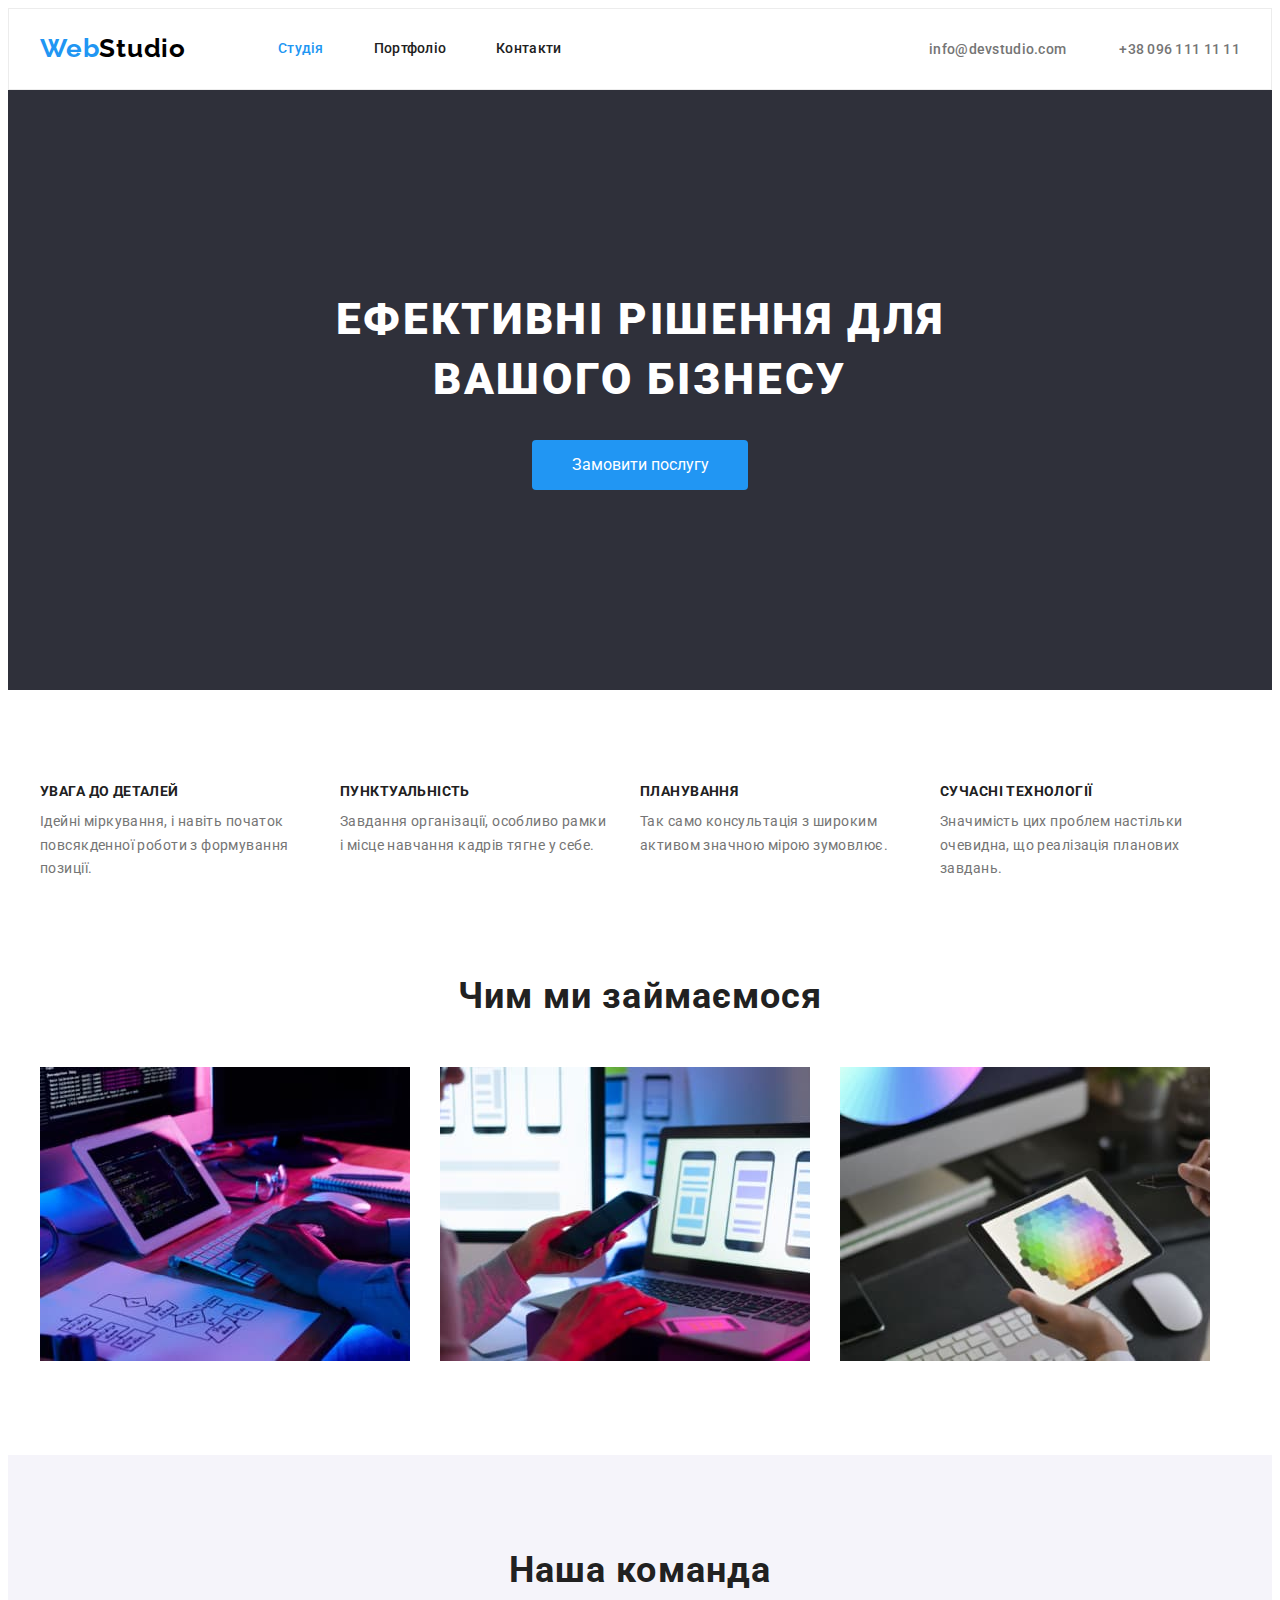
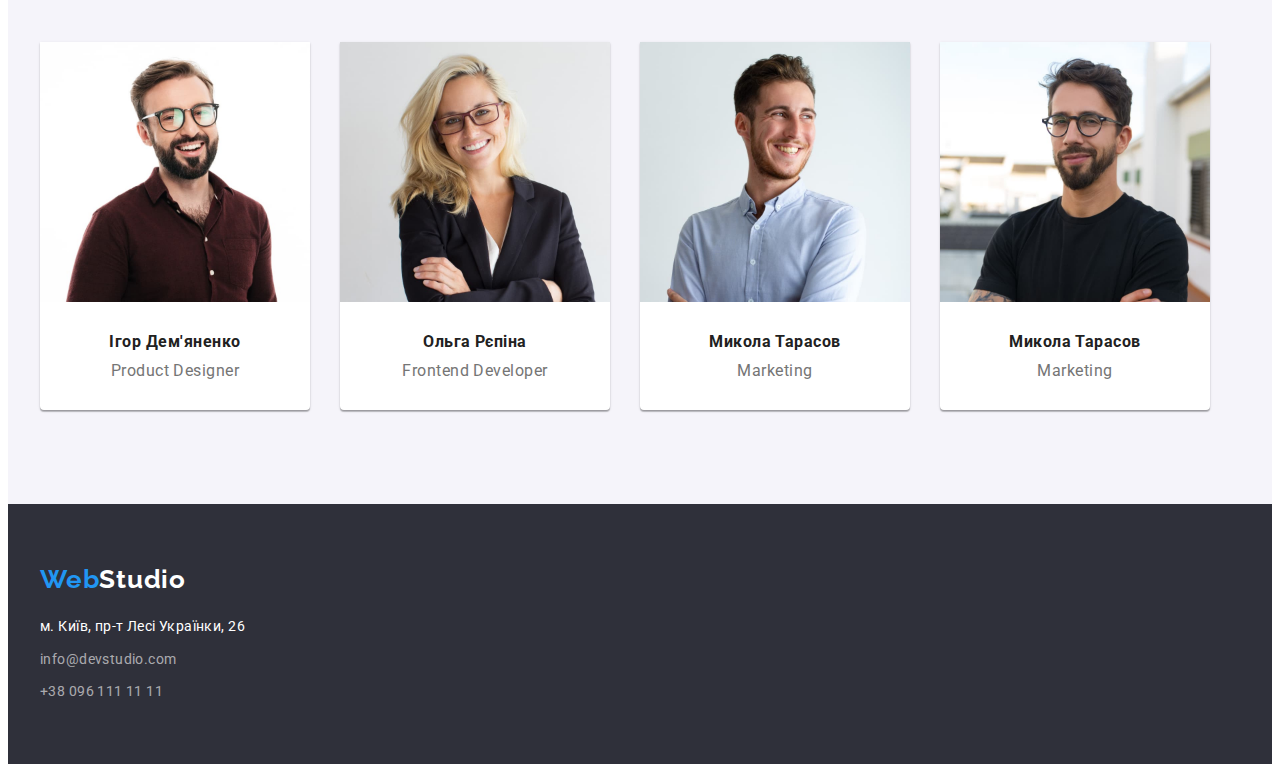
==== commit 84db38af: "доопрацювання" ====
--- a/index.html
+++ b/index.html
@@ -21,7 +21,7 @@
 
 <body>
   <header class="header">
-    <div class="container-nav">
+    <div class="container-nav container">
       <nav class="header-nav">
         <!--логотип-->
         <a class="logo link" href="./index.html">Web<span class="logo-header">Studio</span> </a>
@@ -48,7 +48,7 @@
     <!-- hero ------------------------------->
     <section class="hero">
       <div class="container">
-        <h1 class="hero-title">Ефективні рішення для<br> вашого бізнесу</h1>
+        <h1 class="hero-title">Ефективні рішення для вашого бізнесу</h1>
         <button class="button" type="button">Замовити послугу</button>
       </div>
     </section>
@@ -57,26 +57,24 @@
       <div class="container">
         <h2 class="visually-hidden">особливості</h2>
         <ul class="about-list list">
-          <li>
+          <li class="about-item">
             <h3 class="about-title">УВАГА ДО ДЕТАЛЕЙ</h3>
             <p class="about-title-description">
               Ідейні міркування, і навіть початок повсякденної роботи з формування позиції.
             </p>
           </li>
-          <li>
+          <li class="about-item">
             <h3 class="about-title">ПУНКТУАЛЬНІСТЬ</h3>
             <p class="about-title-description">
-              Завдання організації, особливо рамки і місце навчання кадрів тягне у себе.Завдання
-              організації, особливо рамки і місце навчання кадрів тягне у себе.
-            </p>
+              Завдання організації, особливо рамки і місце навчання кадрів тягне у себе.
           </li>
-          <li>
+          <li class="about-item">
             <h3 class="about-title">ПЛАНУВАННЯ</h3>
             <p class="about-title-description">
               Так само консультація з широким активом значною мірою зумовлює.
             </p>
           </li>
-          <li>
+          <li class="about-item">
             <h3 class="about-title">СУЧАСНІ ТЕХНОЛОГІЇ</h3>
             <p class="about-title-description">
               Значимість цих проблем настільки очевидна, що реалізація планових завдань.
@@ -102,29 +100,38 @@
         </ul>
       </div>
     </section>
-    <section class="team">
+    <!-- team-------------->
+    <section class="section section-team">
       <div class="container">
         <h2 class="section-title">Наша команда</h2>
         <ul class="team-list list">
           <li class="section-team-list">
             <img class="team-img" src="./images/workers-1.jpg" alt="наша команда" width="270" height="260" />
-            <h3 class="team-name">Ігор Дем'яненко</h3>
-            <p class="team-position" lang="en">Product Designer</p>
+            <div class="team-info">
+              <h3 class="team-name">Ігор Дем'яненко</h3>
+              <p class="team-position" lang="en">Product Designer</p>
+            </div>
           </li>
           <li class="section-team-list">
             <img class="team-img" src="./images/workers-2.jpg" alt="наша команда" width="270" height="260" />
-            <h3 class="team-name">Ольга Рєпіна</h3>
-            <p class="team-position" lang="en">Frontend Developer</p>
+            <div class="team-info">
+              <h3 class="team-name">Ольга Рєпіна</h3>
+              <p class="team-position" lang="en">Frontend Developer</p>
+            </div>
           </li>
           <li class="section-team-list">
             <img class="team-img" src="./images/workers-3.jpg" alt="наша команда" width="270" height="260" />
-            <h3 class="team-name">Микола Тарасов</h3>
-            <p class="team-position" lang="en">Marketing</p>
+            <div class="team-info">
+              <h3 class="team-name">Микола Тарасов</h3>
+              <p class="team-position" lang="en">Marketing</p>
+            </div>
           </li>
           <li class="section-team-list">
             <img class="team-img" src="./images/workers-4.jpg" alt="наша команда" width="270" height="260" />
-            <h3 class="team-name">Михайло Єрмаков</h3>
-            <p class="team-position" lang="en">UI Designer</p>
+            <div class="team-info">
+              <h3 class="team-name">Микола Тарасов</h3>
+              <p class="team-position" lang="en">Marketing</p>
+            </div>
           </li>
         </ul>
       </div>
--- a/css/styles.css
+++ b/css/styles.css
@@ -85,7 +85,6 @@
 /* header */
 
 .container {
-  align-items: center;
   width: 1200px;
   padding: 0 15px;
   margin: 0 auto;
@@ -94,9 +93,6 @@
 .container-nav {
   display: flex;
   align-items: center;
-  width: 1200px;
-  padding: 0 15px;
-  margin: 0 auto;
 }
 
 .header {
@@ -198,15 +194,16 @@
 /* HERO */
 .hero {
   padding-top: 200px;
-  padding-bottom: 280px;
-  text-align: center;
-  left: 0px;
-  top: 80px;
+  padding-bottom: 200px;
+  text-align: center;
 
   background: var(--tertiary-background-color);
 }
 .hero-title {
-  text-align: center;
+  width: 696px;
+  text-align: center;
+  margin-left: auto;
+  margin-right: auto;
   margin-bottom: 30px;
   font-weight: 900;
   font-size: 44px;
@@ -221,12 +218,12 @@
 
 /* button here */
 .button {
+  border: none;
+  font-size: 16px;
   padding: 10px 32px 10px 32px;
   font-family: inherit;
-  mini-width: 216px;
+  min-width: 216px;
   height: 50px;
-  left: 692px;
-  top: 430px;
   text-align: center;
   cursor: pointer;
   background-color: var(--accent-color);
@@ -237,20 +234,19 @@
 .button:focus {
   background-color: #188ce8;
 }
-/* about*/
+/* about--------------------------------*/
 .about {
   padding-top: 94px;
-  padding-bottom: 94px;
-}
-
-.about .container {
-  padding-left: auto;
-  padding-right: auto;
+  padding-bottom: 0px;
 }
 
 .about-list {
   display: flex;
   gap: 30px;
+}
+
+.about-item {
+  width: 270px;
 }
 
 .about-title {
@@ -266,23 +262,26 @@
   color: var(--secondary-color-text);
 }
 
-/* чим займаються */
+/* чим займаються ----------------------*/
+.section {
+  padding-top: 94px;
+  padding-bottom: 94px;
+}
 
 .section-list {
   display: flex;
   gap: 30px;
-  margin: bottom 94px;
 }
 .section-title {
-  margin-top: 94px;
   margin-bottom: 50px;
   font-size: 36px;
   line-height: 1.17;
   text-align: center;
   letter-spacing: 0.03em;
 }
-/* team */
-.team {
+
+/* team ----------------------------------*/
+.section-team {
   background-color: #f5f4fa;
 }
 
@@ -294,19 +293,15 @@
 }
 
 .section-team-list {
-  margin-bottom: 94px;
   background-color: #ffffff;
-  /* material shadow v1 */
-
   box-shadow: 0px 1px 3px rgba(0, 0, 0, 0.12), 0px 1px 1px rgba(0, 0, 0, 0.14),
     0px 2px 1px rgba(0, 0, 0, 0.2);
   border-radius: 0px 0px 4px 4px;
 }
 
-.team-img {
-  margin-bottom: 30px;
-  width: 270px;
-  height: 260px;
+.team-info {
+  padding-top: 30px;
+  padding-bottom: 30px;
 }
 
 .team-name {
@@ -317,7 +312,7 @@
   letter-spacing: 0.03em;
 }
 .team-position {
-  padding-bottom: 30px;
+  /* padding-bottom: 30px; */
   font-size: 16px;
   line-height: 1.19;
   text-align: center;
@@ -325,20 +320,15 @@
 
   color: var(--secondary-color-text);
 }
-/* footer */
+/* footer -------------------------------*/
 
 .footer {
   padding-top: 60px;
   padding-bottom: 60px;
-  margin: 0 auto;
-  top: 2094px;
-  /* height: 252px; */
-  text-decoration: none;
   background-color: var(--tertiary-background-color);
 }
 
 .logo-footer {
-  padding-left: 15px;
   margin-bottom: 20px;
 }
 .studio-footer {
@@ -346,7 +336,6 @@
 }
 
 .footer-nav {
-  padding-left: 15px;
   font-style: normal;
   line-height: 1.71;
   letter-spacing: 0.03em;
@@ -354,7 +343,6 @@
   color: var(--primary-background-color);
 }
 .footer-contact {
-  padding-left: 15px;
   font-style: normal;
   line-height: 1.71;
   letter-spacing: 0.03em;
@@ -374,7 +362,6 @@
   justify-content: center;
   gap: 8px;
   text-align: center;
-  padding-top: 94px;
   margin-bottom: 50px;
 }
 
@@ -410,7 +397,6 @@
   display: flex;
   flex-wrap: wrap;
   gap: 30px;
-  margin-bottom: 94px;
 }
 
 .item-card {
